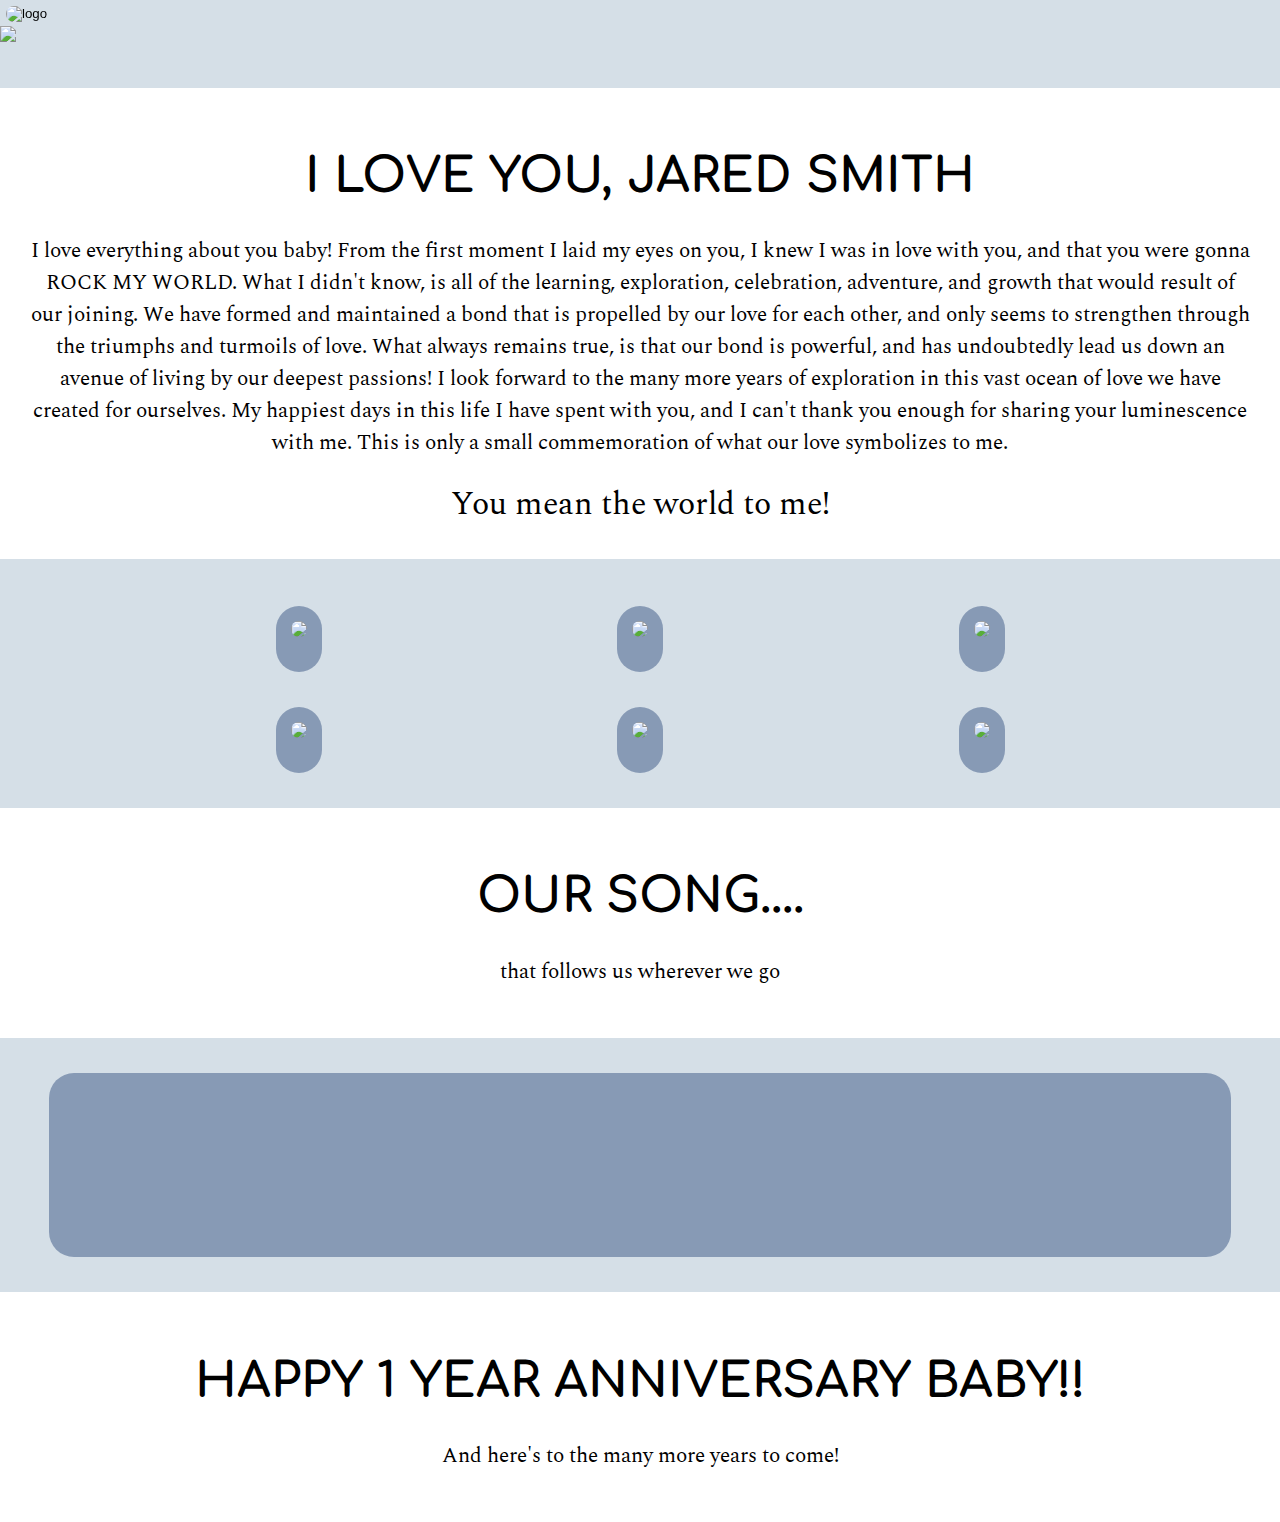
==== index.html @ 4cf35419 "Add files via upload" ====
<!DOCTYPE html>
<html lang="en">
<head>
    <meta charset="UTF-8">
    <meta http-equiv="X-UA-Compatible" content="IE-edge">
    <meta name="viewport" content="width=device-width, initial-scale=1.0">
    <title>I Love Jared Smith</title>
    <link rel="stylesheet" href="styles.css"/>
    
    <!--main font file-->
    <link rel="preconnect" href="https://fonts.googleapis.com">
    <link rel="preconnect" href="https://fonts.gstatic.com" crossorigin>
    <link href="https://fonts.googleapis.com/css2?family=Spectral:ital,wght@1,500;1,700&display=swap" rel="stylesheet">

    <!--main header file to use, specify the
    font-family: 'Comfortaa', cursive;
    font-family: 'Spectral', serif;-->
    <link rel="preconnect" href="https://fonts.googleapis.com">
    <link rel="preconnect" href="https://fonts.gstatic.com" crossorigin>
    <link href="https://fonts.googleapis.com/css2?family=Comfortaa:wght@300&family=Spectral:ital,wght@1,500;1,700&display=swap" rel="stylesheet">

    <!--Second header-->
    <link rel="preconnect" href="https://fonts.googleapis.com">
    <link rel="preconnect" href="https://fonts.gstatic.com" crossorigin>
    <link href="https://fonts.googleapis.com/css2?family=Jost:ital,wght@1,200&display=swap" rel="stylesheet">

</head>



<body>
    <!--Global Header-->
    <div class="global-header-container">
        <div class="button-div">
            <button id="logo">
                <img id="circle-button" src="https://cdn-sharing.adobecc.com/content/storage/id/urn:aaid:sc:VA6C2:bcf39796-1ccf-465d-8627-519225fcb7dc;revision=0?component_id=d1e2c568-fd82-4ad4-81ed-665c55634a01&api_key=projectx_webapp&access_token=1692764864_urn%3Aaaid%3Asc%3AVA6C2%3Abcf39796-1ccf-465d-8627-519225fcb7dc%3Bpublic_338ffc526ee3bc4358ce443ad433e1b7e8aa4e99" width="50px" height="auto" alt="logo">
            </button>
        </div>
    </div>

    <main id="main">
    <!--Hero Image-->
    <section class="hero">
        <div id="myHero" class="my-hero-banner u-head-main">
            <div class="my-hero-overlay">
            <img src="https://scontent.fosu2-1.fna.fbcdn.net/v/t39.30808-6/313895356_4133923643499745_7607793582262098726_n.jpg?_nc_cat=102&ccb=1-7&_nc_sid=e3f864&_nc_ohc=gUN5LTQUx9oAX9Nt-HH&_nc_ht=scontent.fosu2-1.fna&oh=00_AfCwYiPPjmiZs1JNHPiaXbSS1kV_-ZekLvp59SnRE0OKfQ&oe=64E84281" width="100%" height="auto">
            </div>
            </div>
        </section>
    <!--Hero Header-->
        <section class="header-container">
            <div class="header-div u-bg-pale">
            <h1 class="u-head-main">I LOVE YOU, JARED SMITH</h1>
            <p class="u-font-main">I love everything about you baby! From the first moment I laid my eyes on you, I knew I was in love with you, and that you were gonna ROCK MY WORLD. What I didn't know, is all of the learning, exploration, celebration, adventure, and growth that would result of our joining.
                We have formed and maintained a bond that is propelled by our love for each other, and only seems to strengthen through the triumphs and turmoils of love. What always remains true, is that our bond is powerful, and has undoubtedly lead us down an avenue of living by our deepest passions! I look forward
                to the many more years of exploration in this vast ocean of love we have created for ourselves. My happiest days in this life I have spent with you, and I can't thank you enough for sharing your luminescence with me. This is only a small commemoration of what our love symbolizes to me.
            </p>
                <p class="u-font-main strong">You mean the world to me!</p>
        </div>
        </section>
    <!--Bubbles Side By Side-->
        <section id="bubbles">
            <div class="split-bubbles">
            
            <div class="bubble">
                <div class="bubble-img">
                    <img id="bubble-img-id" src="https://scontent.fosu2-2.fna.fbcdn.net/v/t1.15752-9/341464998_186241037143608_8936824960775866719_n.jpg?_nc_cat=103&ccb=1-7&_nc_sid=ae9488&_nc_ohc=ePCDlnjU7ucAX_PvtdE&_nc_ht=scontent.fosu2-2.fna&oh=03_AdRJSXSVKrcBcJ1tVRL-aDV9NGZqUy6NmmjYE0rkdNQXyg&oe=650B16D4" width="300px" height="auto">
                </div>
                <div class="caption">
                <h1 class="u-head-secondary"></h1>
            </div>
            </div>
            <div class="bubble">
                <div class="bubble-img">
                    <img id="bubble-img-id" src="https://scontent-ord5-1.xx.fbcdn.net/v/t1.15752-9/341262152_1252819085324114_5611884825633445871_n.jpg?_nc_cat=111&ccb=1-7&_nc_sid=ae9488&_nc_ohc=UJFiz5F2mTsAX8nsDWU&_nc_ht=scontent-ord5-1.xx&oh=03_AdSoxXfuyZ_Y8yL9yKJclB0zpYO_fJWfktAOE4nWHahyhA&oe=650B0E8E" width="300px" height="auto">
                </div>
                <div class="caption">
                    <h1 class="u-head-secondary"></h1>
                </div>
            </div>
    
            <div class="bubble">
                <div class="bubble-img">
                    <img id="bubble-img-id" src="https://scontent-ord5-1.xx.fbcdn.net/v/t1.15752-9/341262152_1252819085324114_5611884825633445871_n.jpg?_nc_cat=111&ccb=1-7&_nc_sid=ae9488&_nc_ohc=UJFiz5F2mTsAX8nsDWU&_nc_ht=scontent-ord5-1.xx&oh=03_AdSoxXfuyZ_Y8yL9yKJclB0zpYO_fJWfktAOE4nWHahyhA&oe=650B0E8E" width="300px" height="auto">
                </div>
                <div class="caption">
                    <h1 class="u-head-secondary"></h1>
                </div>
            </div>
        </div>
            <div class="bubbles2">
            <div class="split-bubbles">
            <div class="bubble">
                <div class="bubble-img">
                    <img id="bubble-img-id" src="https://scontent.fosu2-2.fna.fbcdn.net/v/t1.15752-9/341464998_186241037143608_8936824960775866719_n.jpg?_nc_cat=103&ccb=1-7&_nc_sid=ae9488&_nc_ohc=ePCDlnjU7ucAX_PvtdE&_nc_ht=scontent.fosu2-2.fna&oh=03_AdRJSXSVKrcBcJ1tVRL-aDV9NGZqUy6NmmjYE0rkdNQXyg&oe=650B16D4" width="300px" height="auto">
                </div>
                <div class="caption">
                    <h1 class="u-head-secondary"></h1>
                </div>
            </div>
            <div class="bubble">
                <div class="bubble-img">
                    <img id="bubble-img-id" src="https://scontent-ord5-1.xx.fbcdn.net/v/t1.15752-9/341262152_1252819085324114_5611884825633445871_n.jpg?_nc_cat=111&ccb=1-7&_nc_sid=ae9488&_nc_ohc=UJFiz5F2mTsAX8nsDWU&_nc_ht=scontent-ord5-1.xx&oh=03_AdSoxXfuyZ_Y8yL9yKJclB0zpYO_fJWfktAOE4nWHahyhA&oe=650B0E8E" width="300px" height="auto">
                </div>
                <div class="caption">
                    <h1 class="u-head-secondary"></h1>
                </div>
            </div>
    
            <div class="bubble">
                <div class="bubble-img">
                    <img id="bubble-img-id" src="https://scontent-ord5-1.xx.fbcdn.net/v/t1.15752-9/341262152_1252819085324114_5611884825633445871_n.jpg?_nc_cat=111&ccb=1-7&_nc_sid=ae9488&_nc_ohc=UJFiz5F2mTsAX8nsDWU&_nc_ht=scontent-ord5-1.xx&oh=03_AdSoxXfuyZ_Y8yL9yKJclB0zpYO_fJWfktAOE4nWHahyhA&oe=650B0E8E" width="300px" height="auto">
                </div>
                <div class="caption">
                    <h1 class="u-head-secondary"></h1>
                </div>
            </div>
        </div>
    </div>
        </section>
    <!--Our Song-->
        
    <!--Our Engagement Announcement, When is the Wedding?-->
    <section class="header-container">
        <div class="header-div u-bg-pale">
        <h1 class="u-head-main">OUR SONG....</h1>
        <p class="u-font-main">that follows us wherever we go</p>
    </section>
    
        <section class="video-bg flex video-container">
            <div class="video-bubble">
                <iframe id="video-frame" width="100%" height="" src="https://www.youtube.com/embed/mKCWHUudnmY" title="YouTube video player" frameborder="0" allow="accelerometer; autoplay; clipboard-write; encrypted-media; gyroscope; picture-in-picture; web-share" allowfullscreen></iframe>
            </div>
        </section>
        <script>
            window.onscroll = function() {
                var dv = document.getElementById('video-bubble');
                var v = document.getElementById('video-frame');
                if ((window.scrollY < (dv.offsetTop + dv.offsetHeight)) && ((window.scrollY + window.outerHeight) > dv.offsetTop)) {
                    if (v.src=='' || v.src==location.href) {
                        v.src='https://www.youtube.com/embed/mKCWHUudnmY';
                    }
                } else {
                    v.src='';
                }
            }
        </script>

    <section class="header-container">
        <div class="header-div page-end">
        <h1 class="u-head-main">HAPPY 1 YEAR ANNIVERSARY BABY!!</h1>
        <p class="u-font-main">And here's to the many more years to come!</p>
    </section>
    
    </main>

<script src="app.js"></script>
</body>
</html>
---- styles.css ----
/*CSS Boilerplate */

body {
    margin: 0;
    background-color: #d5dfe7
}

#main {
    display: flex;
    flex-direction: column;
    gap: 35px;

}

/* font assets */
.u-font-main {

    font-family: "Spectral";
    font-weight: normal;
    font-style: normal;
    font-size: 1.3rem;
}

.u-head-main {
    font-family: 'Comfortaa', cursive;
    font-size: 3rem;
}

.u-head-secondary {
    font-family: 'Jost', sans-serif;
    font-size: 1.5rem;

}

.strong {
    display: inline;
    font-size: 2rem;

}
/* utilities */

.gap-flush {
    margin-top: 5px;
}

.indent {
    margin-left: 5px;
}

.text-flush {
    margin-top: 5px;
}

.flex {
    display: flex;
}

/* Header Styles */

.header-container {
    width: 100%;
    height: auto;
    background-color: aliceblue;
}


.global-header-container {
    width: 100%;
    height: 7%;
    background-color: transparent;
    display: block;
    position: fixed;
}

#logo {
    background-color: transparent;
    border: 0px;
    margin-top: 5px;

}

#circle-button {
    border-radius: 25px;
}



/* Hero */

#myHero {
    width: 100%;
    height: auto;
}

/* Bubble Containers */
.header-div {
    text-align: center;
    padding: 30px;
    background-color: white;

}

#bubbles {
    background-color: #d5dfe7;
    padding: 0;
    margin-top: 12px;
}

.bubbles2 {
    margin-top: 35px;
}

.split-bubbles {
    background-color: #d5dfe7;
    display: flex;
    flex-direction: row;
    justify-content: space-evenly;
    height: auto;
    width: 100%;
}
.bubble {
    border-radius: 25px;
    align-items: flex-start;
    max-width: 48%;
    background-color: #879ab5;
    margin: 0 20px;
    padding: 15px;
    width: fit-content;

}

@media screen and (max-width: 770px) {
   .split-bubbles {
        flex-wrap: wrap;
        justify-content: space-evenly;
        gap: 15px;
   } 

}

.bubble-img {
    max-width: 500px;
    height: auto;
    margin-left: auto;
    margin-right: auto;
}

#bubble-img-id {
    width: 100%;
    border-radius: 10px;
    height: auto;
}

@media screen and (max-width: 770px) {
.bubbles2 {
    margin-top: 15px;
}

}



.video-bubble {
    margin-left: auto;
    margin-right: auto;
    width: 90%;
    flex-basis: 90%;
    background-color: #879ab5;
    padding: 15px;
    border-radius: 25px;
}

.video-frame {
    width: 100%;
    height: 560px;
    border-radius: 10px;
    padding-top: 2px;
}

@media screen and (max-width: 770px) {
    .video-frame {
        height: 230px;
   }
}
/* Style Assets */
.alice-line-break {
    height: 25px;
    background-color: aliceblue;
    border-color: aliceblue;
    width: 100%;

}

.text-bubble {
    display: block;
    float: left;

}
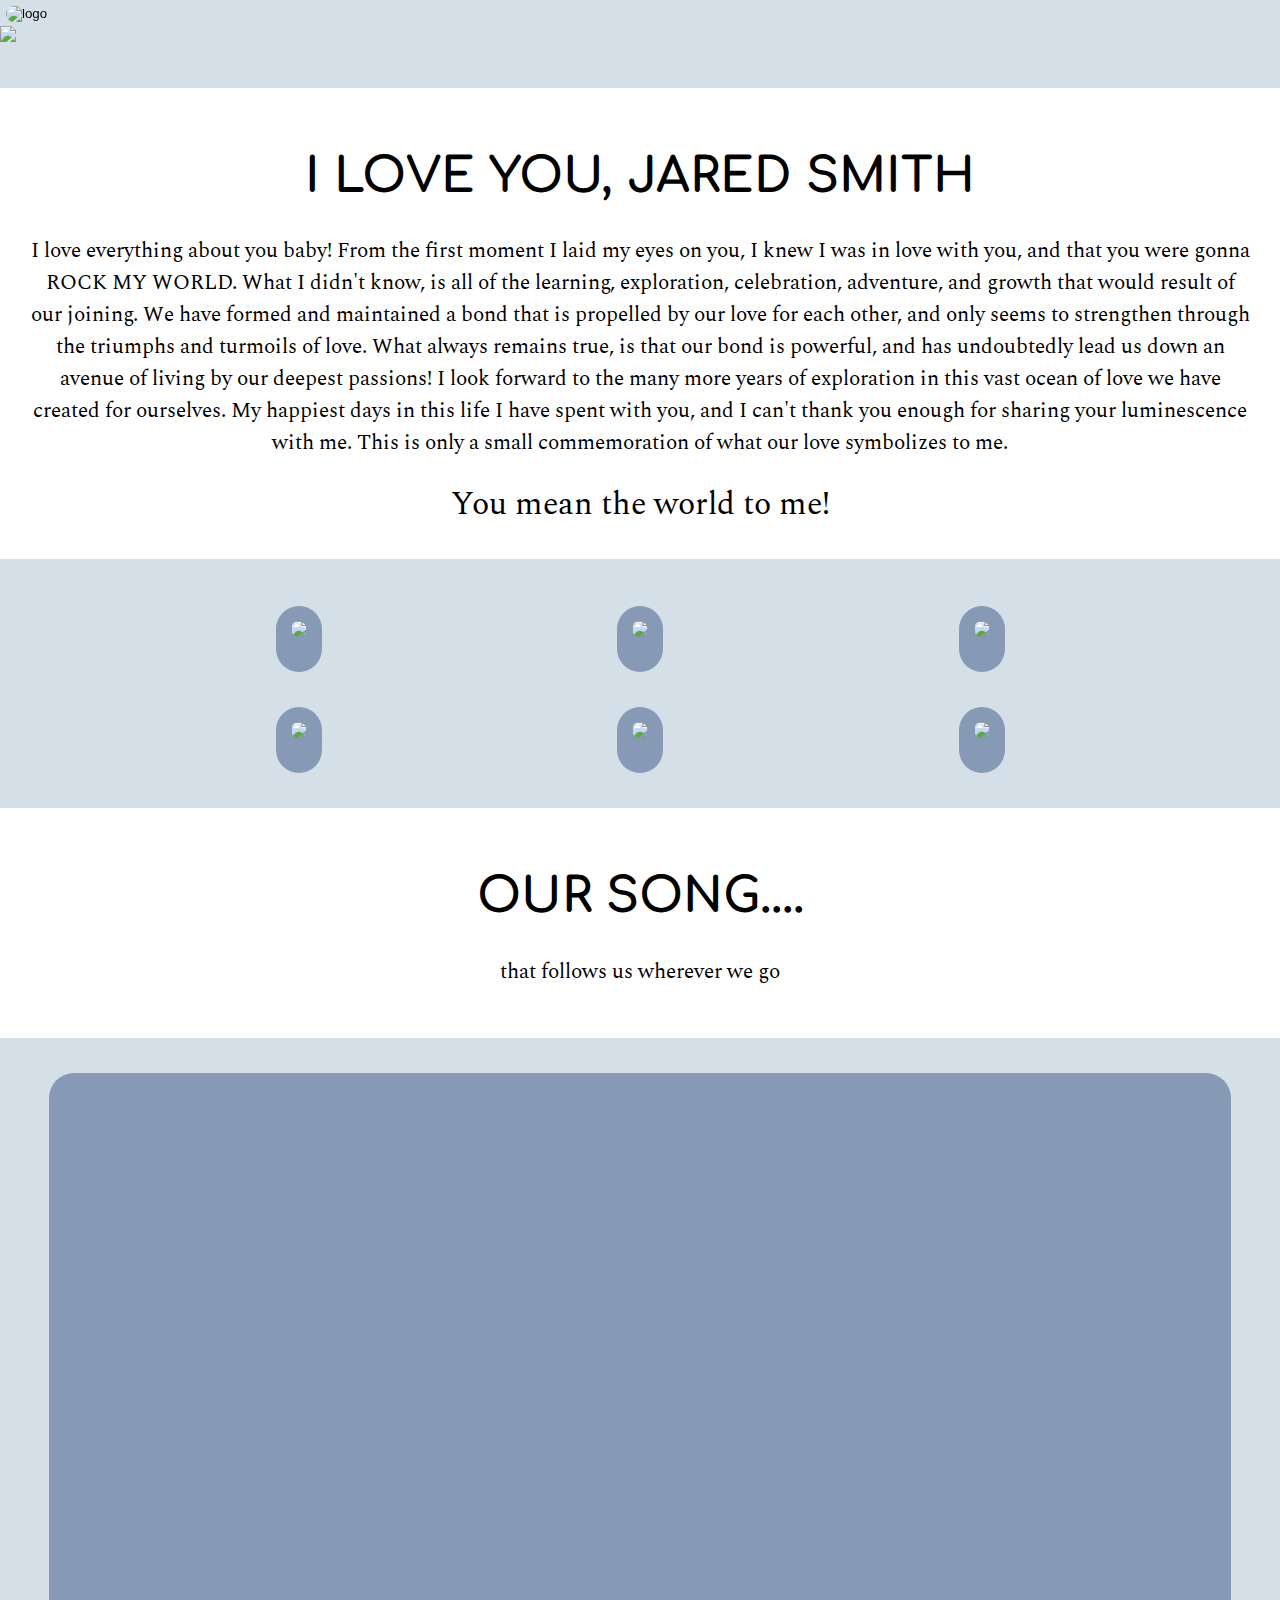
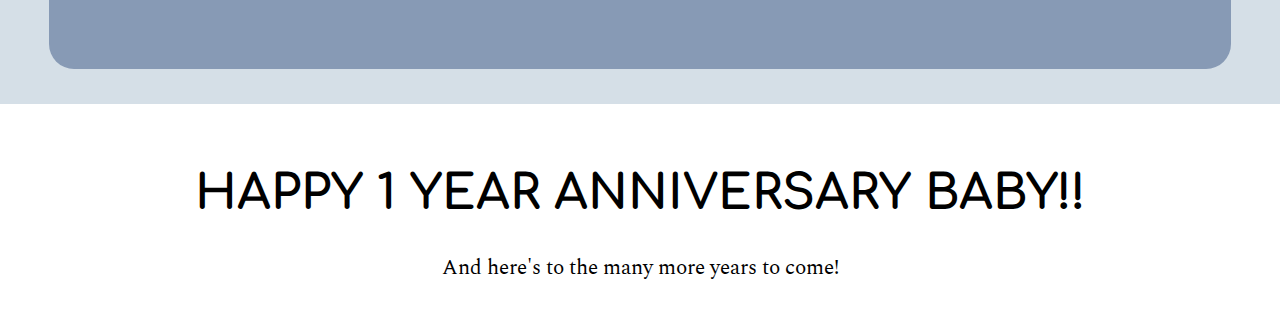
==== commit 04d15dc3: "Add files via upload" ====
--- a/index.html
+++ b/index.html
@@ -24,6 +24,8 @@
     <link rel="preconnect" href="https://fonts.gstatic.com" crossorigin>
     <link href="https://fonts.googleapis.com/css2?family=Jost:ital,wght@1,200&display=swap" rel="stylesheet">
 
+    <!--JQuery-->
+    <script src="https://ajax.googleapis.com/ajax/libs/jquery/3.6.4/jquery.min.js"></script>
 </head>
 
 
@@ -129,22 +131,9 @@
     
         <section class="video-bg flex video-container">
             <div class="video-bubble">
-                <iframe id="video-frame" width="100%" height="" src="https://www.youtube.com/embed/mKCWHUudnmY" title="YouTube video player" frameborder="0" allow="accelerometer; autoplay; clipboard-write; encrypted-media; gyroscope; picture-in-picture; web-share" allowfullscreen></iframe>
+                <iframe class="video-frame" width="100%" height="" src="https://www.youtube.com/embed/mKCWHUudnmY" title="YouTube video player" frameborder="0" allow="accelerometer; autoplay; clipboard-write; encrypted-media; gyroscope; picture-in-picture; web-share" allowfullscreen></iframe>
             </div>
         </section>
-        <script>
-            window.onscroll = function() {
-                var dv = document.getElementById('video-bubble');
-                var v = document.getElementById('video-frame');
-                if ((window.scrollY < (dv.offsetTop + dv.offsetHeight)) && ((window.scrollY + window.outerHeight) > dv.offsetTop)) {
-                    if (v.src=='' || v.src==location.href) {
-                        v.src='https://www.youtube.com/embed/mKCWHUudnmY';
-                    }
-                } else {
-                    v.src='';
-                }
-            }
-        </script>
 
     <section class="header-container">
         <div class="header-div page-end">
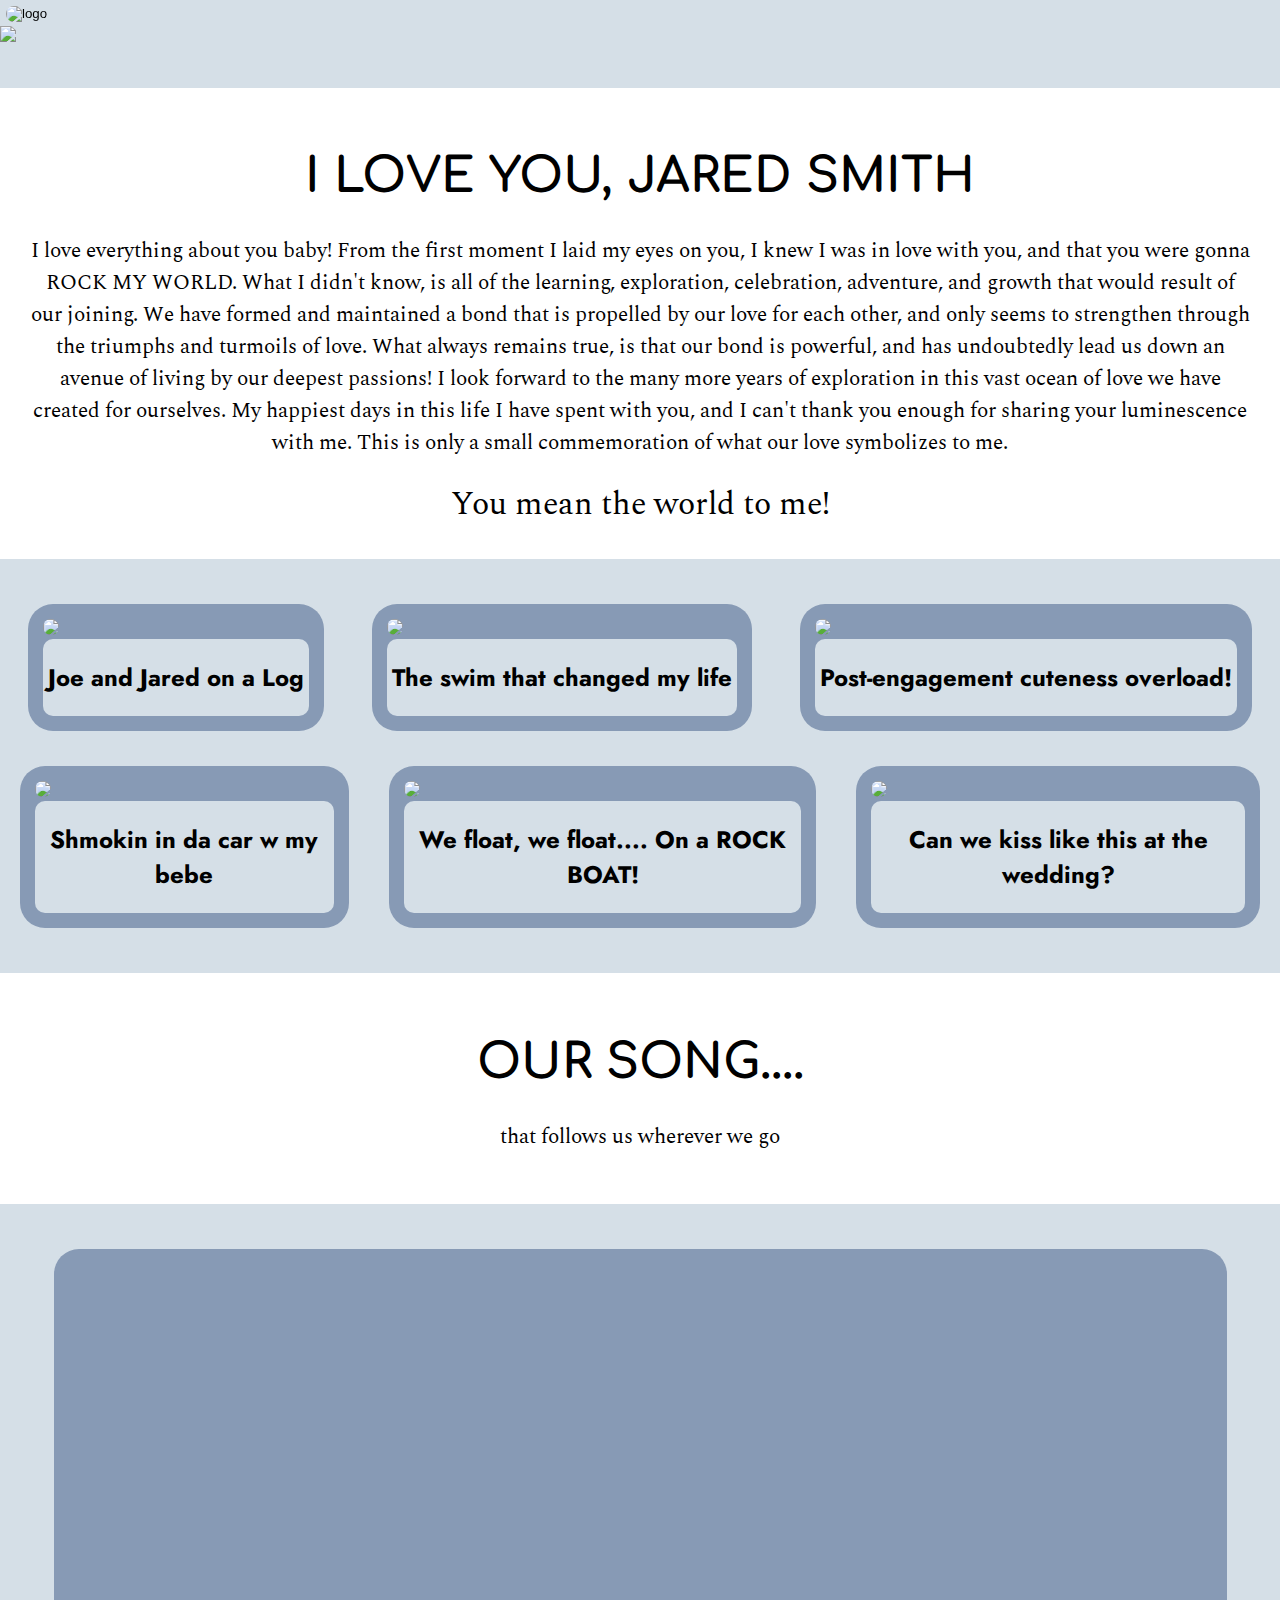
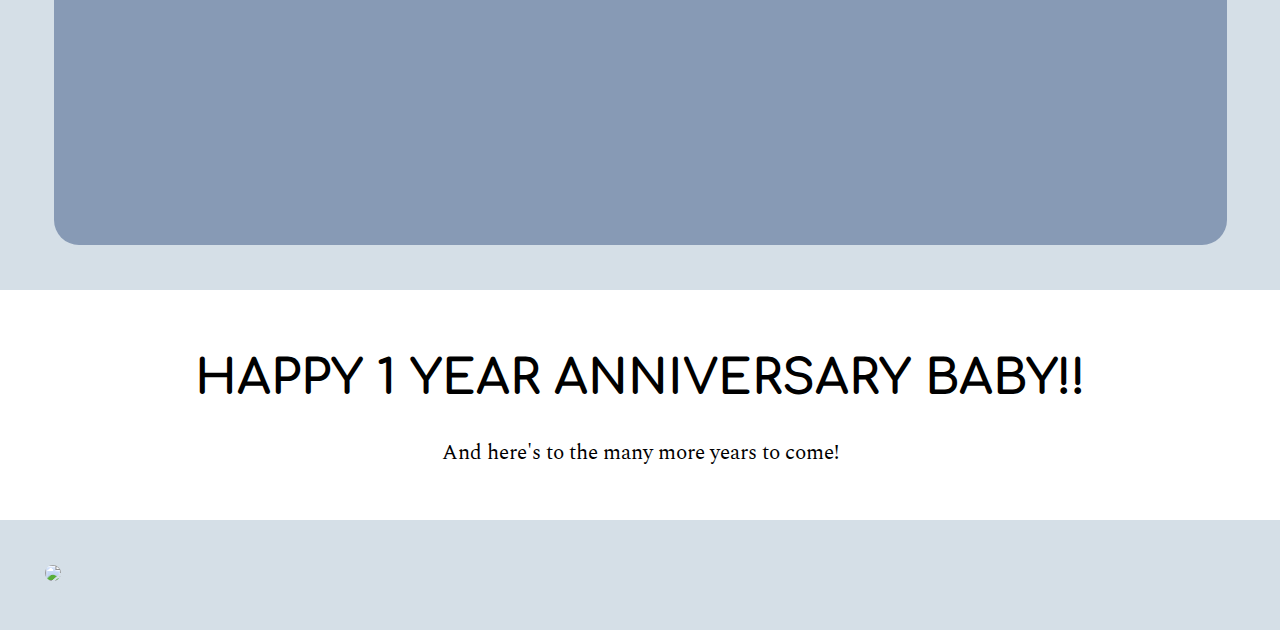
==== commit 6f9944f0: "Add files via upload" ====
--- a/index.html
+++ b/index.html
@@ -35,7 +35,7 @@
     <div class="global-header-container">
         <div class="button-div">
             <button id="logo">
-                <img id="circle-button" src="https://cdn-sharing.adobecc.com/content/storage/id/urn:aaid:sc:VA6C2:bcf39796-1ccf-465d-8627-519225fcb7dc;revision=0?component_id=d1e2c568-fd82-4ad4-81ed-665c55634a01&api_key=projectx_webapp&access_token=1692764864_urn%3Aaaid%3Asc%3AVA6C2%3Abcf39796-1ccf-465d-8627-519225fcb7dc%3Bpublic_338ffc526ee3bc4358ce443ad433e1b7e8aa4e99" width="50px" height="auto" alt="logo">
+                <img id="circle-button" src="Logo Cropped.png" width="50px" height="auto" alt="logo">
             </button>
         </div>
     </div>
@@ -69,7 +69,7 @@
                     <img id="bubble-img-id" src="https://scontent.fosu2-2.fna.fbcdn.net/v/t1.15752-9/341464998_186241037143608_8936824960775866719_n.jpg?_nc_cat=103&ccb=1-7&_nc_sid=ae9488&_nc_ohc=ePCDlnjU7ucAX_PvtdE&_nc_ht=scontent.fosu2-2.fna&oh=03_AdRJSXSVKrcBcJ1tVRL-aDV9NGZqUy6NmmjYE0rkdNQXyg&oe=650B16D4" width="300px" height="auto">
                 </div>
                 <div class="caption">
-                <h1 class="u-head-secondary"></h1>
+                <h1 class="u-head-secondary">Joe and Jared on a Log</h1>
             </div>
             </div>
             <div class="bubble">
@@ -77,16 +77,16 @@
                     <img id="bubble-img-id" src="https://scontent-ord5-1.xx.fbcdn.net/v/t1.15752-9/341262152_1252819085324114_5611884825633445871_n.jpg?_nc_cat=111&ccb=1-7&_nc_sid=ae9488&_nc_ohc=UJFiz5F2mTsAX8nsDWU&_nc_ht=scontent-ord5-1.xx&oh=03_AdSoxXfuyZ_Y8yL9yKJclB0zpYO_fJWfktAOE4nWHahyhA&oe=650B0E8E" width="300px" height="auto">
                 </div>
                 <div class="caption">
-                    <h1 class="u-head-secondary"></h1>
+                    <h1 class="u-head-secondary">The swim that changed my life</h1>
                 </div>
             </div>
     
             <div class="bubble">
                 <div class="bubble-img">
-                    <img id="bubble-img-id" src="https://scontent-ord5-1.xx.fbcdn.net/v/t1.15752-9/341262152_1252819085324114_5611884825633445871_n.jpg?_nc_cat=111&ccb=1-7&_nc_sid=ae9488&_nc_ohc=UJFiz5F2mTsAX8nsDWU&_nc_ht=scontent-ord5-1.xx&oh=03_AdSoxXfuyZ_Y8yL9yKJclB0zpYO_fJWfktAOE4nWHahyhA&oe=650B0E8E" width="300px" height="auto">
+                    <img id="bubble-img-id" src="cute2.png" width="300px" height="auto">
                 </div>
                 <div class="caption">
-                    <h1 class="u-head-secondary"></h1>
+                    <h1 class="u-head-secondary">Post-engagement cuteness overload!</h1>
                 </div>
             </div>
         </div>
@@ -94,27 +94,27 @@
             <div class="split-bubbles">
             <div class="bubble">
                 <div class="bubble-img">
-                    <img id="bubble-img-id" src="https://scontent.fosu2-2.fna.fbcdn.net/v/t1.15752-9/341464998_186241037143608_8936824960775866719_n.jpg?_nc_cat=103&ccb=1-7&_nc_sid=ae9488&_nc_ohc=ePCDlnjU7ucAX_PvtdE&_nc_ht=scontent.fosu2-2.fna&oh=03_AdRJSXSVKrcBcJ1tVRL-aDV9NGZqUy6NmmjYE0rkdNQXyg&oe=650B16D4" width="300px" height="auto">
+                    <img id="bubble-img-id" src="Cute.png" width="300px" height="auto">
                 </div>
                 <div class="caption">
-                    <h1 class="u-head-secondary"></h1>
+                    <h1 class="u-head-secondary">Shmokin in da car w my bebe</h1>
                 </div>
             </div>
             <div class="bubble">
                 <div class="bubble-img">
-                    <img id="bubble-img-id" src="https://scontent-ord5-1.xx.fbcdn.net/v/t1.15752-9/341262152_1252819085324114_5611884825633445871_n.jpg?_nc_cat=111&ccb=1-7&_nc_sid=ae9488&_nc_ohc=UJFiz5F2mTsAX8nsDWU&_nc_ht=scontent-ord5-1.xx&oh=03_AdSoxXfuyZ_Y8yL9yKJclB0zpYO_fJWfktAOE4nWHahyhA&oe=650B0E8E" width="300px" height="auto">
+                    <img id="bubble-img-id" src="https://scontent-ord5-2.xx.fbcdn.net/v/t1.15752-9/368222048_830042388837430_1119232859504617759_n.jpg?_nc_cat=110&ccb=1-7&_nc_sid=ae9488&_nc_ohc=Qly8tInphGgAX-mIZwe&_nc_ht=scontent-ord5-2.xx&oh=03_AdTKyT-MtTd6fjrUkRlEfEyL_hIpbHRx3PMVvB8U2ccoqQ&oe=650E0A76" width="300px" height="auto">
                 </div>
                 <div class="caption">
-                    <h1 class="u-head-secondary"></h1>
+                    <h1 class="u-head-secondary">We float, we float.... On a ROCK BOAT!</h1>
                 </div>
             </div>
     
             <div class="bubble">
                 <div class="bubble-img">
-                    <img id="bubble-img-id" src="https://scontent-ord5-1.xx.fbcdn.net/v/t1.15752-9/341262152_1252819085324114_5611884825633445871_n.jpg?_nc_cat=111&ccb=1-7&_nc_sid=ae9488&_nc_ohc=UJFiz5F2mTsAX8nsDWU&_nc_ht=scontent-ord5-1.xx&oh=03_AdSoxXfuyZ_Y8yL9yKJclB0zpYO_fJWfktAOE4nWHahyhA&oe=650B0E8E" width="300px" height="auto">
+                    <img id="bubble-img-id" src="https://scontent.fosu2-1.fna.fbcdn.net/v/t1.15752-9/341998408_935985137599149_6080091816736866002_n.jpg?_nc_cat=106&ccb=1-7&_nc_sid=ae9488&_nc_ohc=DL7tYtGvL_EAX8NXHaS&_nc_ht=scontent.fosu2-1.fna&oh=03_AdSUVinwO4wU1wGdI8jr5FptYD4oRNR-RAFhVrvBxc-YjA&oe=650E09A3" width="300px" height="auto">
                 </div>
                 <div class="caption">
-                    <h1 class="u-head-secondary"></h1>
+                    <h1 class="u-head-secondary">Can we kiss like this at the wedding?</h1>
                 </div>
             </div>
         </div>
@@ -127,6 +127,7 @@
         <div class="header-div u-bg-pale">
         <h1 class="u-head-main">OUR SONG....</h1>
         <p class="u-font-main">that follows us wherever we go</p>
+        </div>
     </section>
     
         <section class="video-bg flex video-container">
@@ -139,8 +140,11 @@
         <div class="header-div page-end">
         <h1 class="u-head-main">HAPPY 1 YEAR ANNIVERSARY BABY!!</h1>
         <p class="u-font-main">And here's to the many more years to come!</p>
+    </div>
+    <div class="hero2">
+        <img id="cuteness-overload" src="Cutenessoverload.jpg" width="100%" height="auto">
+    </div>
     </section>
-    
     </main>
 
 <script src="app.js"></script>
--- a/styles.css
+++ b/styles.css
@@ -47,6 +47,10 @@
     margin-left: 5px;
 }
 
+.super-indent {
+    margin-left: 10px;
+}
+
 .text-flush {
     margin-top: 5px;
 }
@@ -55,12 +59,13 @@
     display: flex;
 }
 
+
+
 /* Header Styles */
 
 .header-container {
     width: 100%;
     height: auto;
-    background-color: aliceblue;
 }
 
 
@@ -90,6 +95,10 @@
 #myHero {
     width: 100%;
     height: auto;
+}
+
+.hero2 {
+    padding: 45px;
 }
 
 /* Bubble Containers */
@@ -103,7 +112,7 @@
 #bubbles {
     background-color: #d5dfe7;
     padding: 0;
-    margin-top: 12px;
+    margin: 10px 0;
 }
 
 .bubbles2 {
@@ -151,6 +160,19 @@
     height: auto;
 }
 
+#cuteness-overload {
+    border-radius: 10px;
+}
+
+.caption {
+    background-color: #d5dfe7;
+    border-radius: 10px;
+    padding: 5px;
+    text-align: center;
+}
+
+
+
 @media screen and (max-width: 770px) {
 .bubbles2 {
     margin-top: 15px;
@@ -158,6 +180,9 @@
 
 }
 
+.video-bg {
+    margin: 10px 5px;
+}
 
 
 .video-bubble {
@@ -182,6 +207,8 @@
         height: 230px;
    }
 }
+
+
 /* Style Assets */
 .alice-line-break {
     height: 25px;
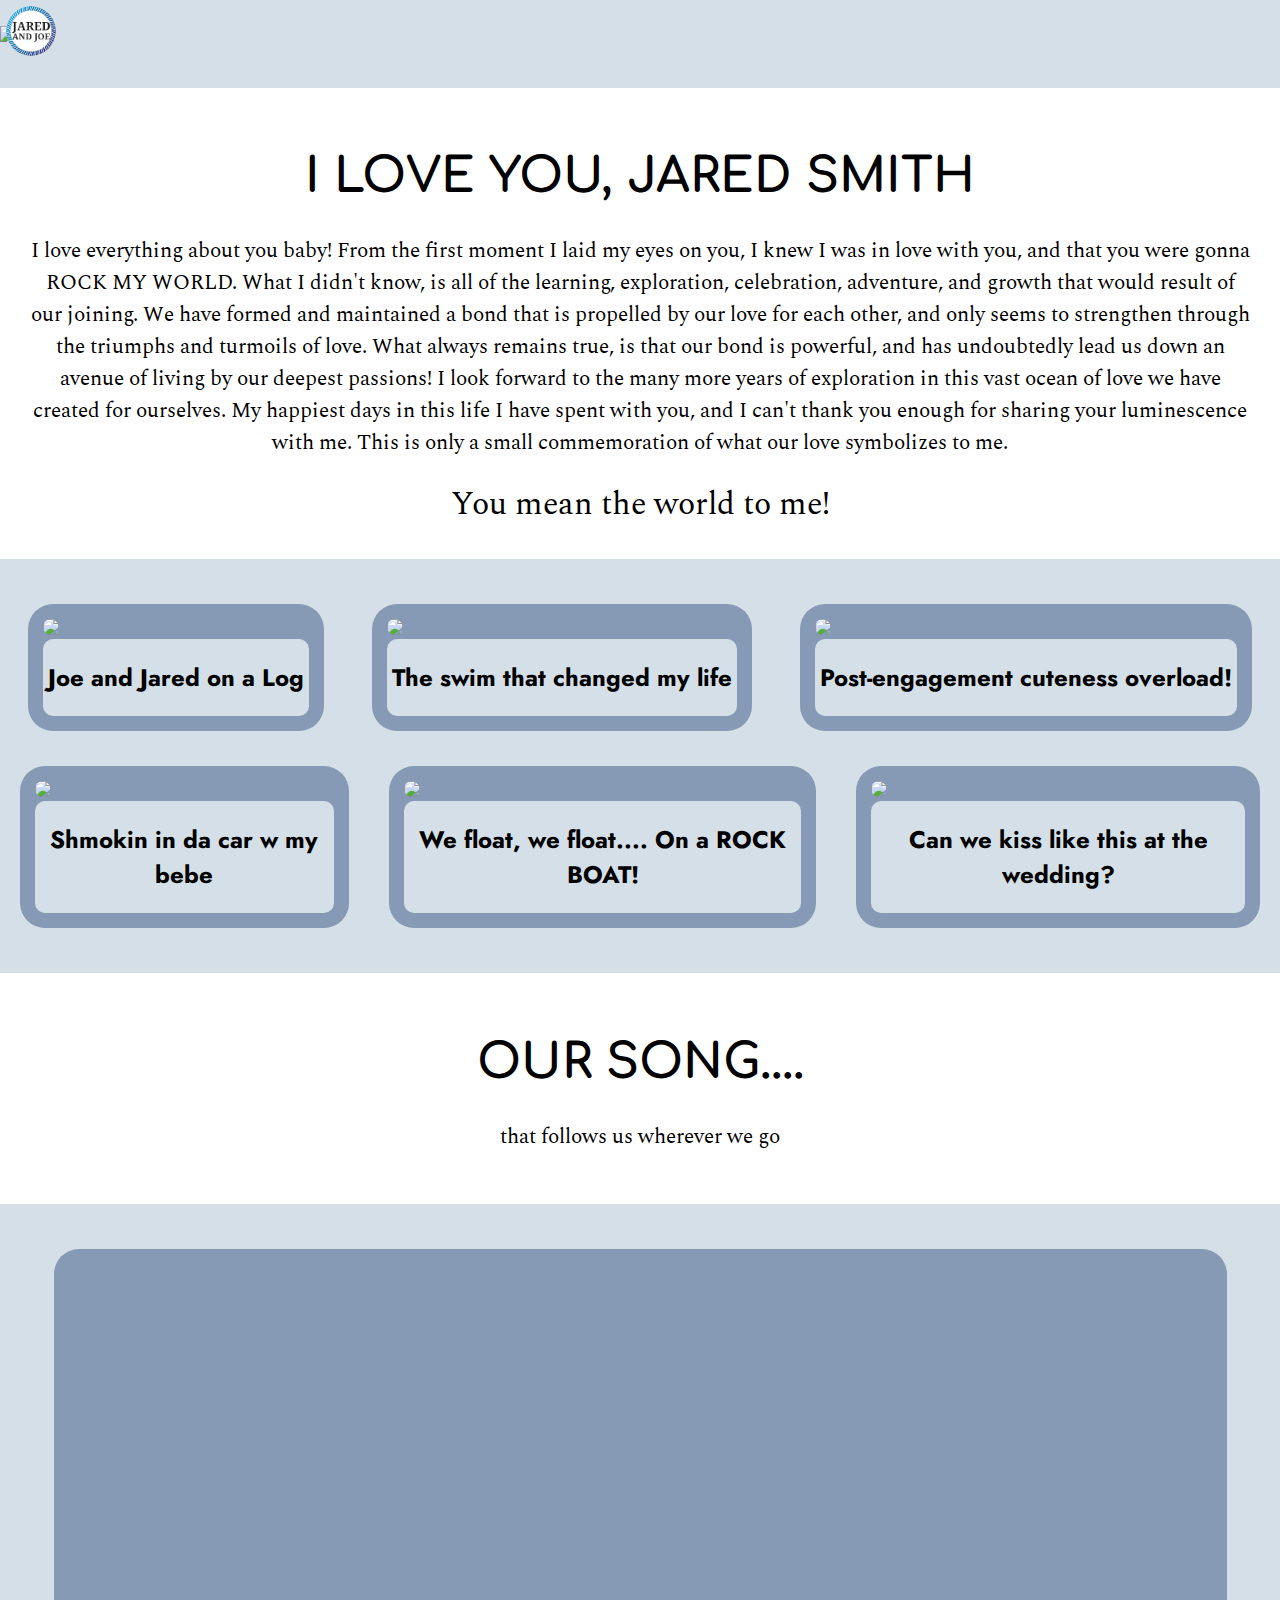
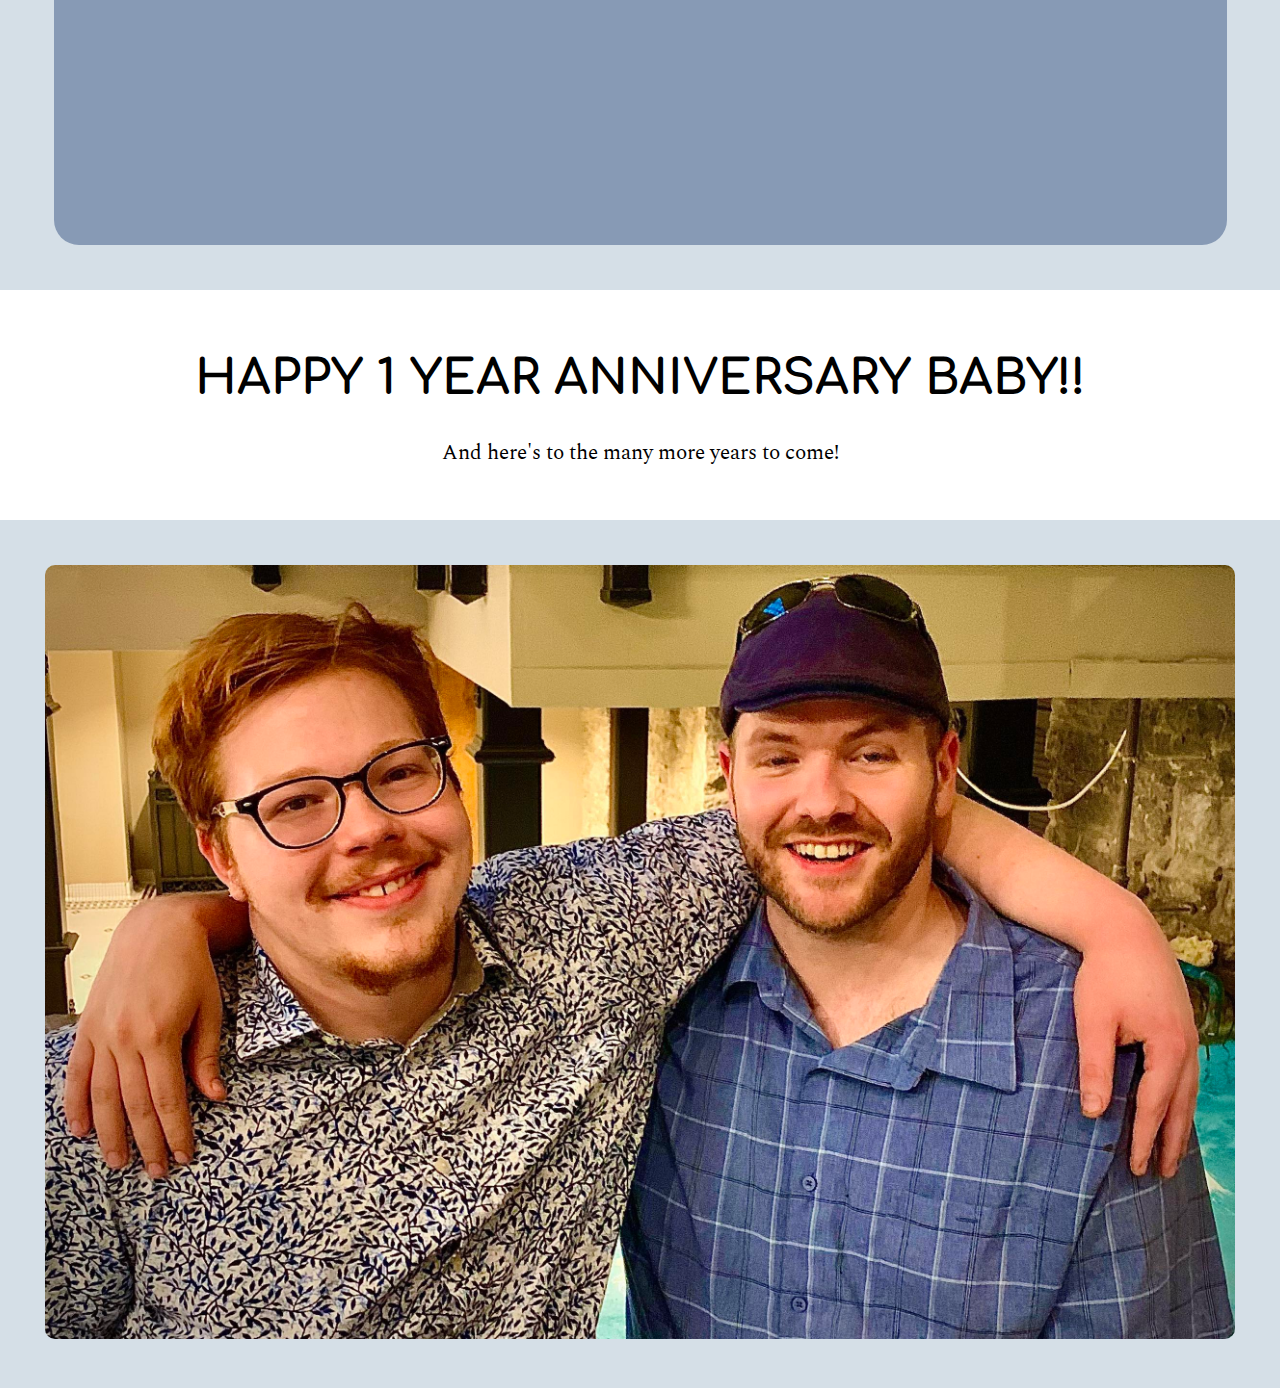
==== commit 6fdffb04: "Add files via upload" ====
--- a/index.html
+++ b/index.html
@@ -6,7 +6,7 @@
     <meta name="viewport" content="width=device-width, initial-scale=1.0">
     <title>I Love Jared Smith</title>
     <link rel="stylesheet" href="styles.css"/>
-    
+    <link rel="icon" href="Logo Cropped.png">
     <!--main font file-->
     <link rel="preconnect" href="https://fonts.googleapis.com">
     <link rel="preconnect" href="https://fonts.gstatic.com" crossorigin>
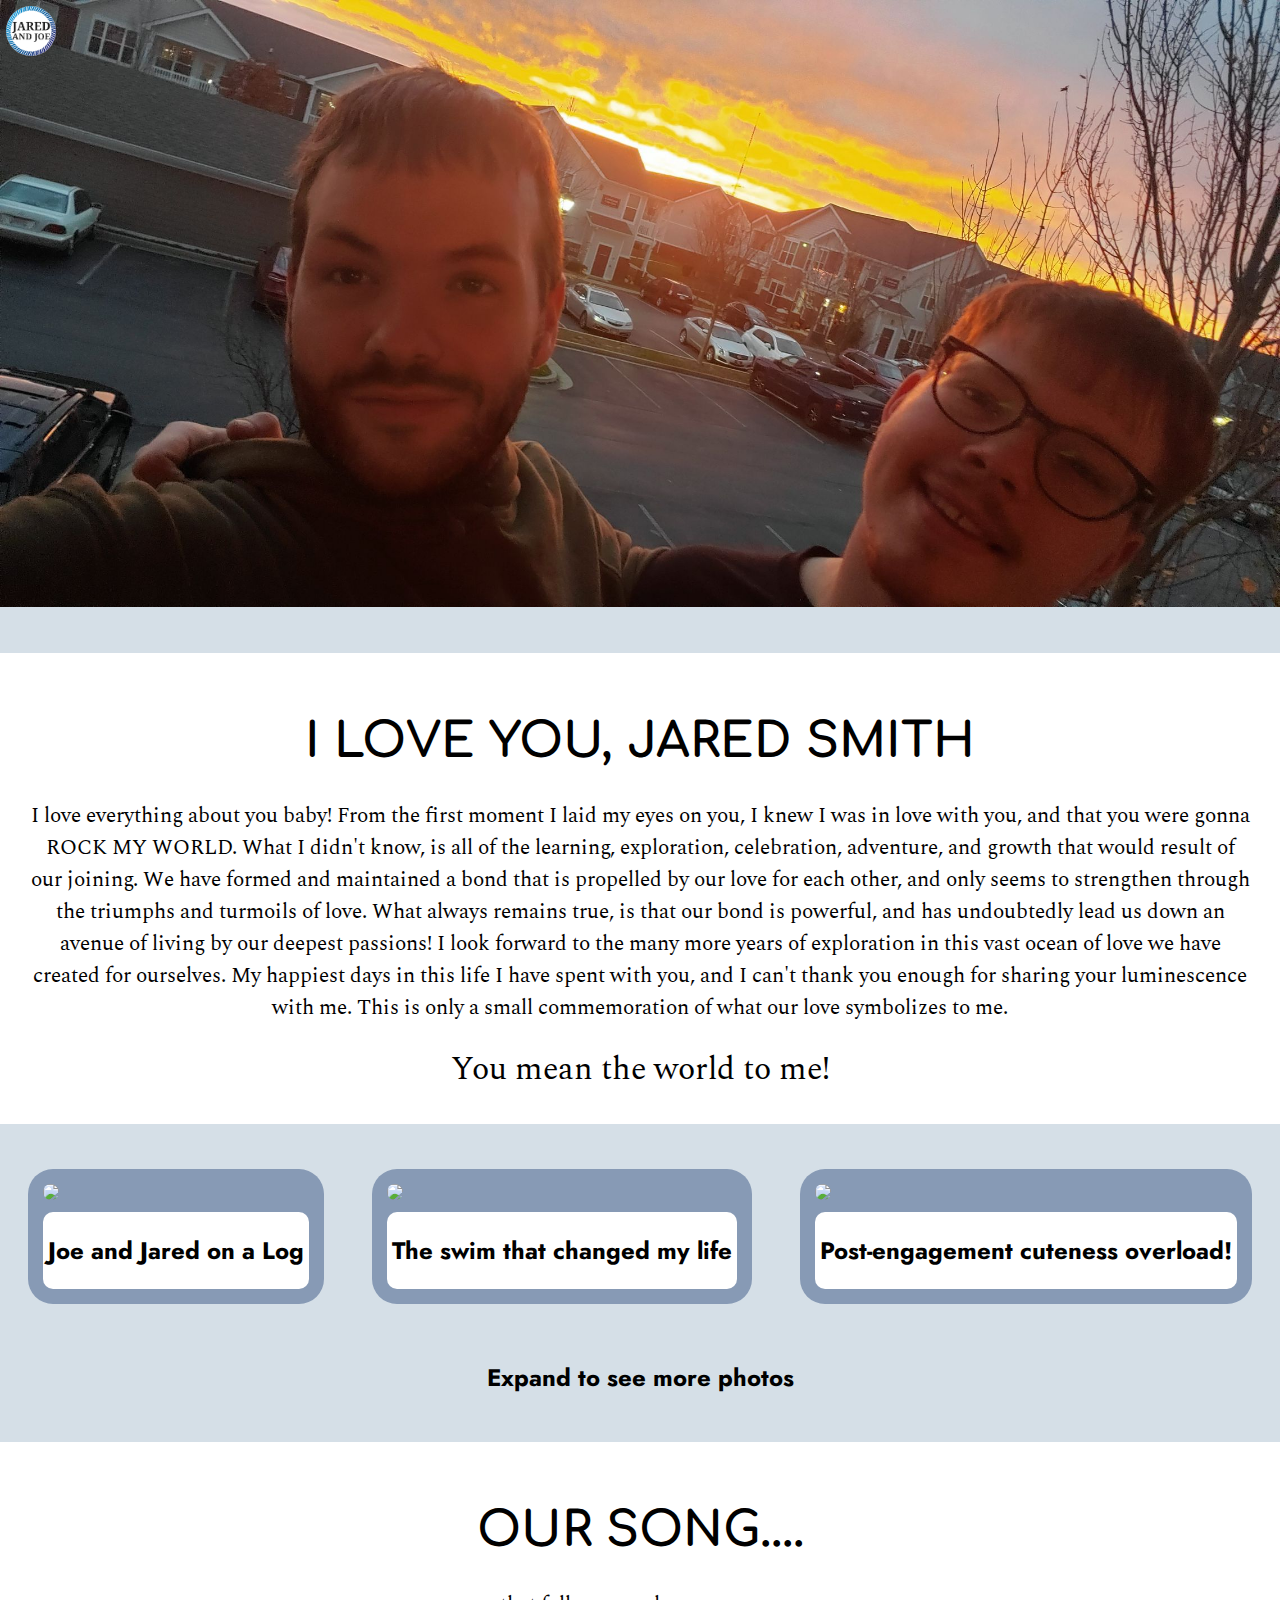
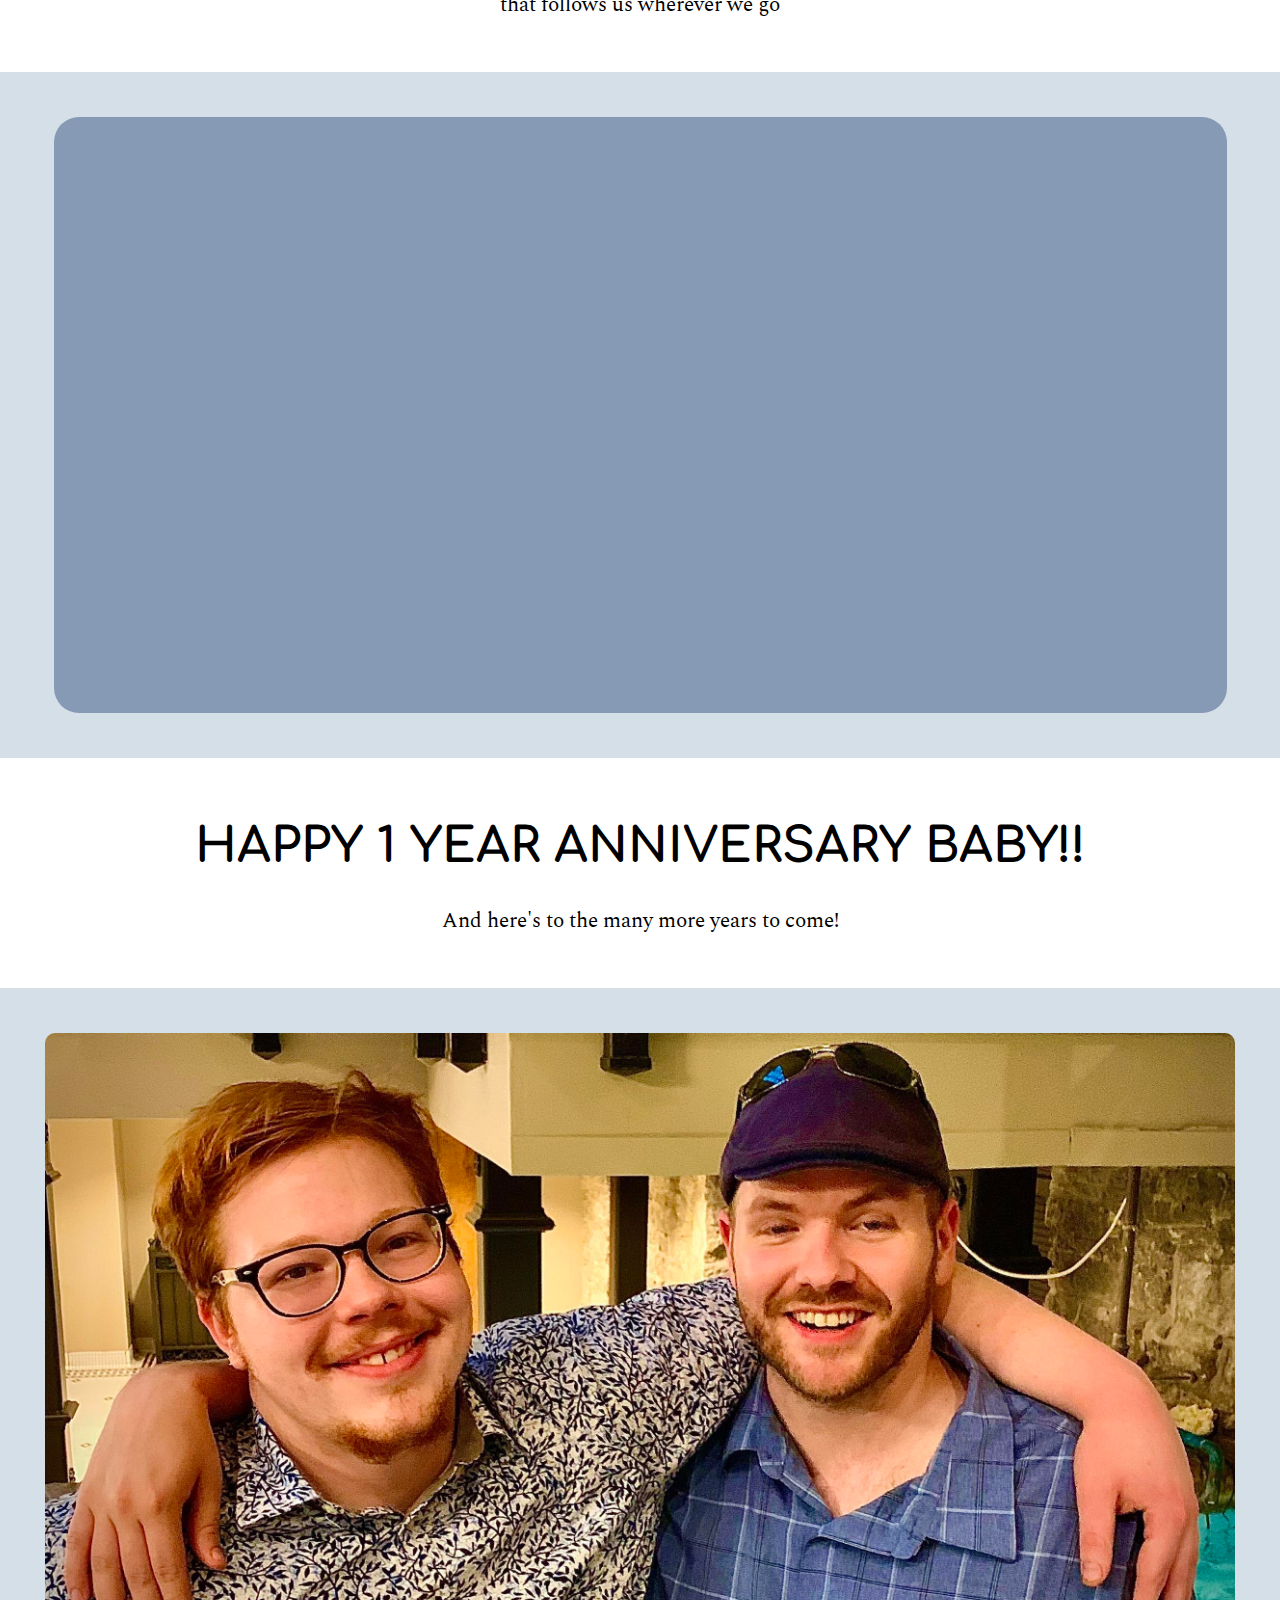
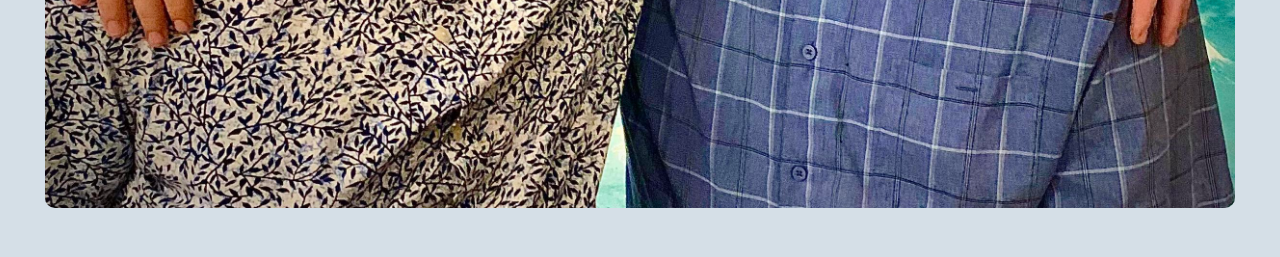
==== commit 002beddf: "Add files via upload" ====
--- a/index.html
+++ b/index.html
@@ -24,8 +24,7 @@
     <link rel="preconnect" href="https://fonts.gstatic.com" crossorigin>
     <link href="https://fonts.googleapis.com/css2?family=Jost:ital,wght@1,200&display=swap" rel="stylesheet">
 
-    <!--JQuery-->
-    <script src="https://ajax.googleapis.com/ajax/libs/jquery/3.6.4/jquery.min.js"></script>
+    
 </head>
 
 
@@ -45,7 +44,7 @@
     <section class="hero">
         <div id="myHero" class="my-hero-banner u-head-main">
             <div class="my-hero-overlay">
-            <img src="https://scontent.fosu2-1.fna.fbcdn.net/v/t39.30808-6/313895356_4133923643499745_7607793582262098726_n.jpg?_nc_cat=102&ccb=1-7&_nc_sid=e3f864&_nc_ohc=gUN5LTQUx9oAX9Nt-HH&_nc_ht=scontent.fosu2-1.fna&oh=00_AfCwYiPPjmiZs1JNHPiaXbSS1kV_-ZekLvp59SnRE0OKfQ&oe=64E84281" width="100%" height="auto">
+            <img src="joe-and-jared.jpeg" width="100%" height="auto">
             </div>
             </div>
         </section>
@@ -90,7 +89,13 @@
                 </div>
             </div>
         </div>
-            <div class="bubbles2">
+            <div id="expand-header">
+            <button id="drop-down" onclick="photoExpand()">
+                <h2 class="u-head-secondary">Expand to see more photos</h2>
+                    </button>
+            </div>
+            
+            <div id="bubbles2">
             <div class="split-bubbles">
             <div class="bubble">
                 <div class="bubble-img">
@@ -120,10 +125,16 @@
         </div>
     </div>
         </section>
+
+        <div id="expand-header-two">
+            <button id="collapse" onclick="collapseFunc()">
+                <h2 class="u-head-secondary">Click here to collapse</h2>
+            </button>
+        </div>
     <!--Our Song-->
         
     <!--Our Engagement Announcement, When is the Wedding?-->
-    <section class="header-container">
+    <section id="header-container-two">
         <div class="header-div u-bg-pale">
         <h1 class="u-head-main">OUR SONG....</h1>
         <p class="u-font-main">that follows us wherever we go</p>
@@ -147,6 +158,8 @@
     </section>
     </main>
 
+<!--JQuery-->
+<script src="https://ajax.googleapis.com/ajax/libs/jquery/3.6.4/jquery.min.js"></script>
 <script src="app.js"></script>
 </body>
 </html>
--- a/styles.css
+++ b/styles.css
@@ -37,6 +37,14 @@
     font-size: 2rem;
 
 }
+
+.unhide {
+    display: flex !important;
+}
+.hide {
+    display: none !important;
+}
+
 /* utilities */
 
 .gap-flush {
@@ -64,6 +72,11 @@
 /* Header Styles */
 
 .header-container {
+    width: 100%;
+    height: auto;
+}
+
+#header-container-two {
     width: 100%;
     height: auto;
 }
@@ -115,8 +128,9 @@
     margin: 10px 0;
 }
 
-.bubbles2 {
+#bubbles2 {
     margin-top: 35px;
+    display: none;
 }
 
 .split-bubbles {
@@ -135,7 +149,6 @@
     margin: 0 20px;
     padding: 15px;
     width: fit-content;
-
 }
 
 @media screen and (max-width: 770px) {
@@ -165,10 +178,11 @@
 }
 
 .caption {
-    background-color: #d5dfe7;
+    background-color: white;
     border-radius: 10px;
     padding: 5px;
     text-align: center;
+    margin-top: 8px;
 }
 
 
@@ -209,6 +223,36 @@
 }
 
 
+/* Expand Menu */
+
+#expand-header {
+    width: 100%;
+    height: 75px;
+    margin-top: 35px;
+    margin-bottom: -17px;
+}
+
+#drop-down {
+    width: 100%;
+    border: 0px;
+    background-color: transparent;
+    cursor: pointer;
+}
+
+#expand-header-two {
+    width: 100%;
+    height: 75px;
+    margin-bottom: -10px;
+    display: none;
+}
+
+#collapse {
+    width: 100%;
+    border: 0px;
+    background-color: transparent;
+    cursor: pointer;
+}
+
 /* Style Assets */
 .alice-line-break {
     height: 25px;
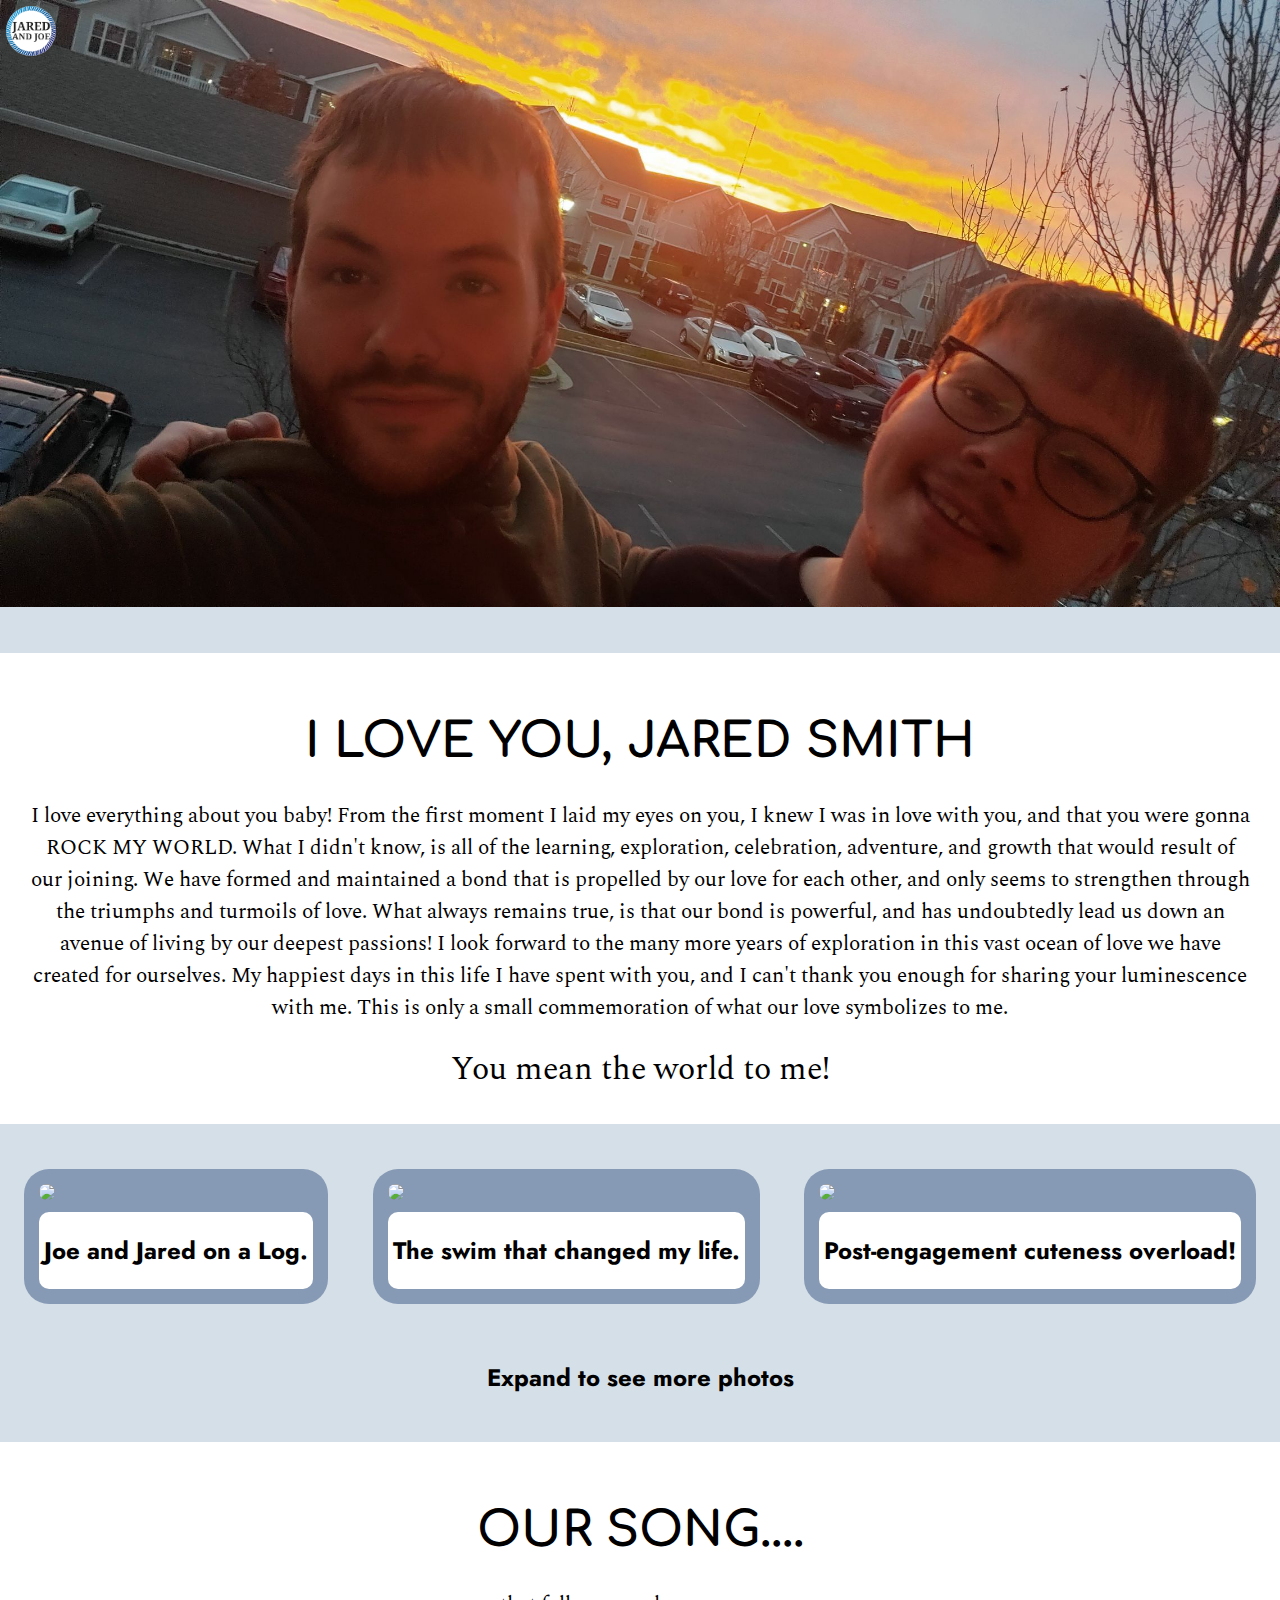
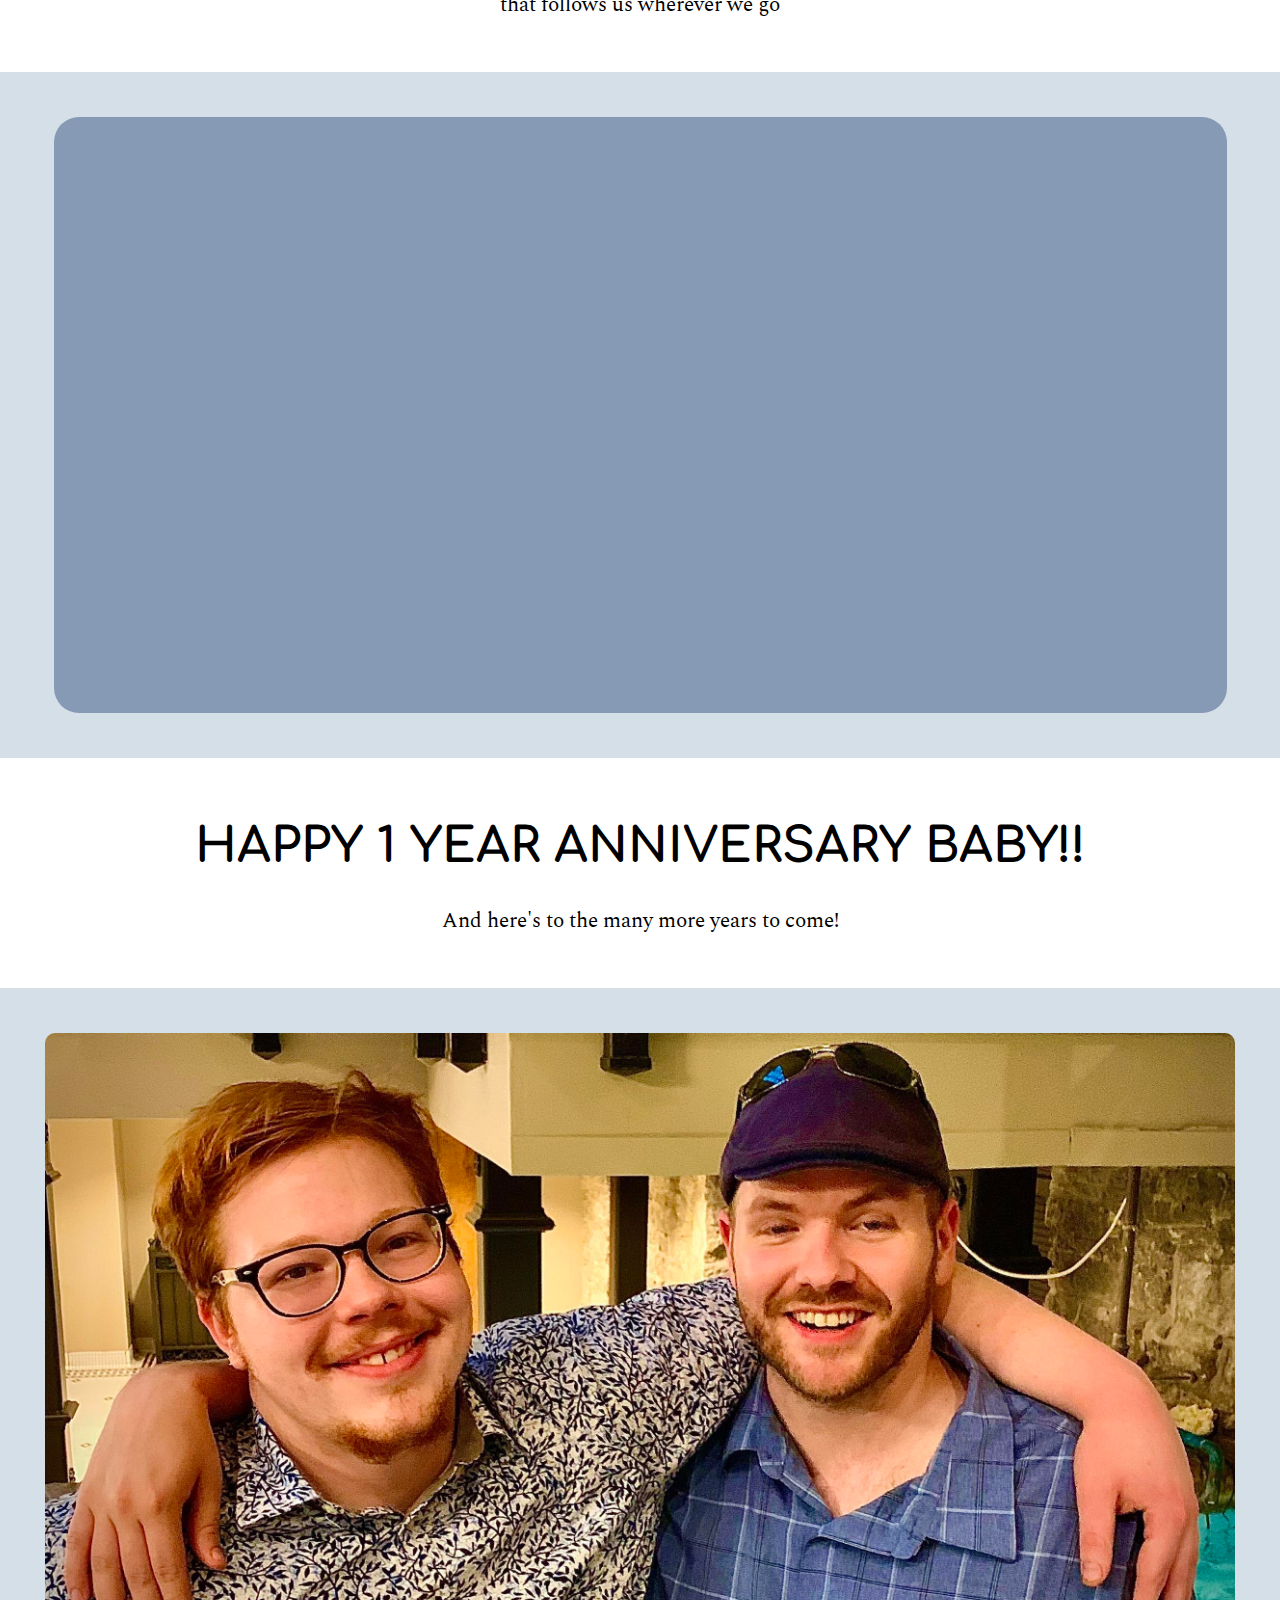
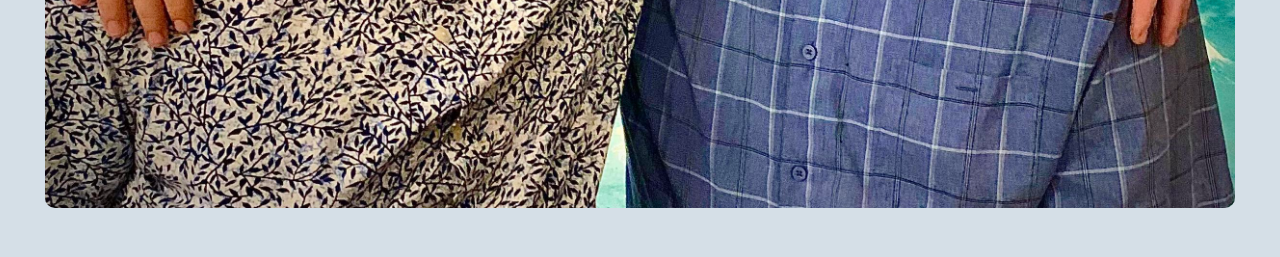
==== commit 9e3f8564: "Add files via upload" ====
--- a/index.html
+++ b/index.html
@@ -68,7 +68,7 @@
                     <img id="bubble-img-id" src="https://scontent.fosu2-2.fna.fbcdn.net/v/t1.15752-9/341464998_186241037143608_8936824960775866719_n.jpg?_nc_cat=103&ccb=1-7&_nc_sid=ae9488&_nc_ohc=ePCDlnjU7ucAX_PvtdE&_nc_ht=scontent.fosu2-2.fna&oh=03_AdRJSXSVKrcBcJ1tVRL-aDV9NGZqUy6NmmjYE0rkdNQXyg&oe=650B16D4" width="300px" height="auto">
                 </div>
                 <div class="caption">
-                <h1 class="u-head-secondary">Joe and Jared on a Log</h1>
+                <h1 class="u-head-secondary">Joe and Jared on a Log.</h1>
             </div>
             </div>
             <div class="bubble">
@@ -76,7 +76,7 @@
                     <img id="bubble-img-id" src="https://scontent-ord5-1.xx.fbcdn.net/v/t1.15752-9/341262152_1252819085324114_5611884825633445871_n.jpg?_nc_cat=111&ccb=1-7&_nc_sid=ae9488&_nc_ohc=UJFiz5F2mTsAX8nsDWU&_nc_ht=scontent-ord5-1.xx&oh=03_AdSoxXfuyZ_Y8yL9yKJclB0zpYO_fJWfktAOE4nWHahyhA&oe=650B0E8E" width="300px" height="auto">
                 </div>
                 <div class="caption">
-                    <h1 class="u-head-secondary">The swim that changed my life</h1>
+                    <h1 class="u-head-secondary">The swim that changed my life.</h1>
                 </div>
             </div>
     
@@ -102,7 +102,7 @@
                     <img id="bubble-img-id" src="Cute.png" width="300px" height="auto">
                 </div>
                 <div class="caption">
-                    <h1 class="u-head-secondary">Shmokin in da car w my bebe</h1>
+                    <h1 class="u-head-secondary">Hanging in the car with my love!</h1>
                 </div>
             </div>
             <div class="bubble">
@@ -110,7 +110,7 @@
                     <img id="bubble-img-id" src="https://scontent-ord5-2.xx.fbcdn.net/v/t1.15752-9/368222048_830042388837430_1119232859504617759_n.jpg?_nc_cat=110&ccb=1-7&_nc_sid=ae9488&_nc_ohc=Qly8tInphGgAX-mIZwe&_nc_ht=scontent-ord5-2.xx&oh=03_AdTKyT-MtTd6fjrUkRlEfEyL_hIpbHRx3PMVvB8U2ccoqQ&oe=650E0A76" width="300px" height="auto">
                 </div>
                 <div class="caption">
-                    <h1 class="u-head-secondary">We float, we float.... On a ROCK BOAT!</h1>
+                    <h1 class="u-head-secondary">We took center stage in the river!</h1>
                 </div>
             </div>
     
@@ -119,7 +119,7 @@
                     <img id="bubble-img-id" src="https://scontent.fosu2-1.fna.fbcdn.net/v/t1.15752-9/341998408_935985137599149_6080091816736866002_n.jpg?_nc_cat=106&ccb=1-7&_nc_sid=ae9488&_nc_ohc=DL7tYtGvL_EAX8NXHaS&_nc_ht=scontent.fosu2-1.fna&oh=03_AdSUVinwO4wU1wGdI8jr5FptYD4oRNR-RAFhVrvBxc-YjA&oe=650E09A3" width="300px" height="auto">
                 </div>
                 <div class="caption">
-                    <h1 class="u-head-secondary">Can we kiss like this at the wedding?</h1>
+                    <h1 class="u-head-secondary">And experienced magic at the waterfall.</h1>
                 </div>
             </div>
         </div>
